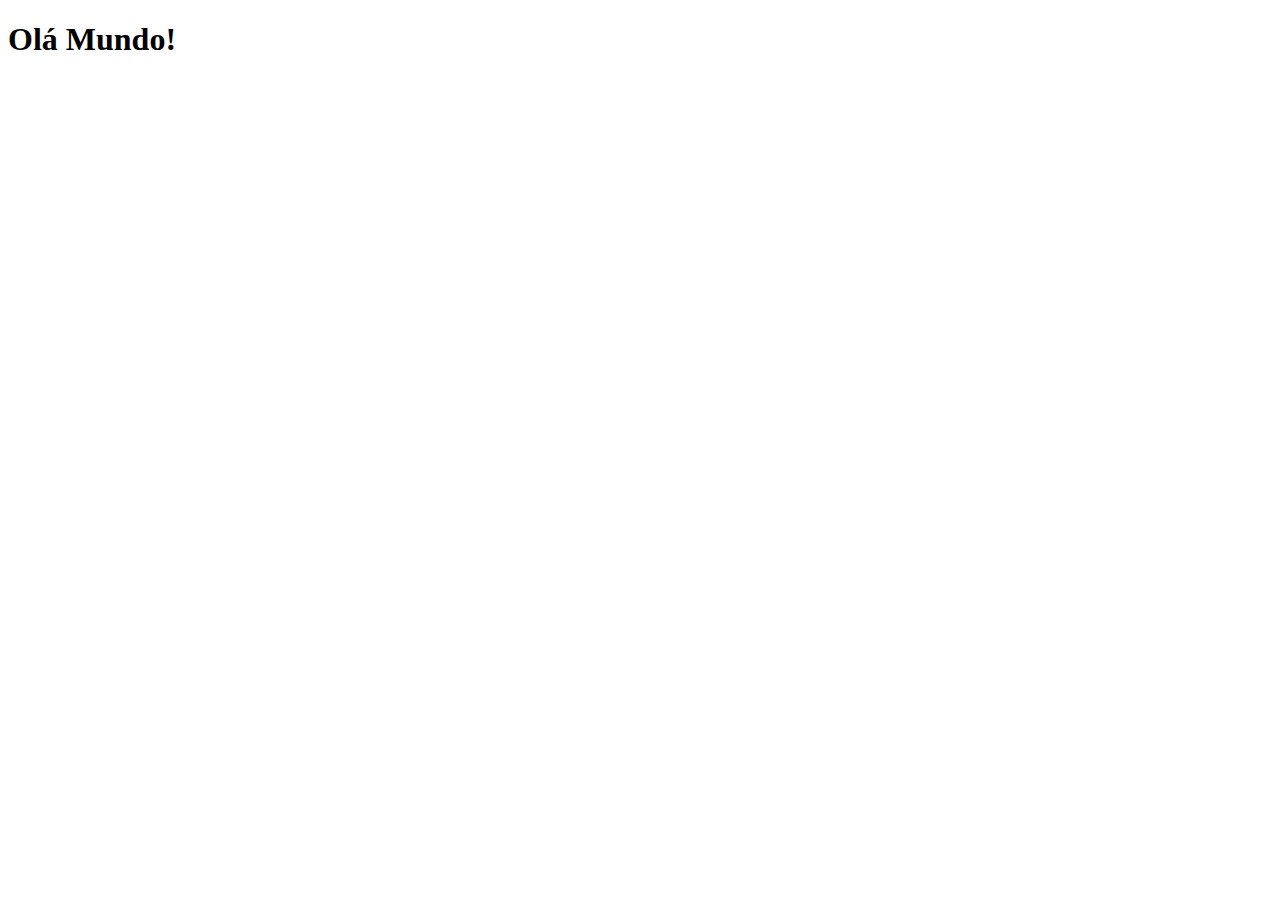
==== index.html @ 658f8a10 "criei a pagina principal" ====
<!DOCTYPE html>
<html lang="pt-br">
<head>
    <meta charset="UTF-8">
    <meta name="viewport" content="width=device-width, initial-scale=1.0">
    <title>Projetos Redes Sociais</title>
    <link rel="shortcut icon" href="favicon.ico" type="image/x-icon">
    <link rel="stylesheet" href="style.css">
</head>
<body>
    <h1>Olá Mundo!</h1>
</body>
</html>
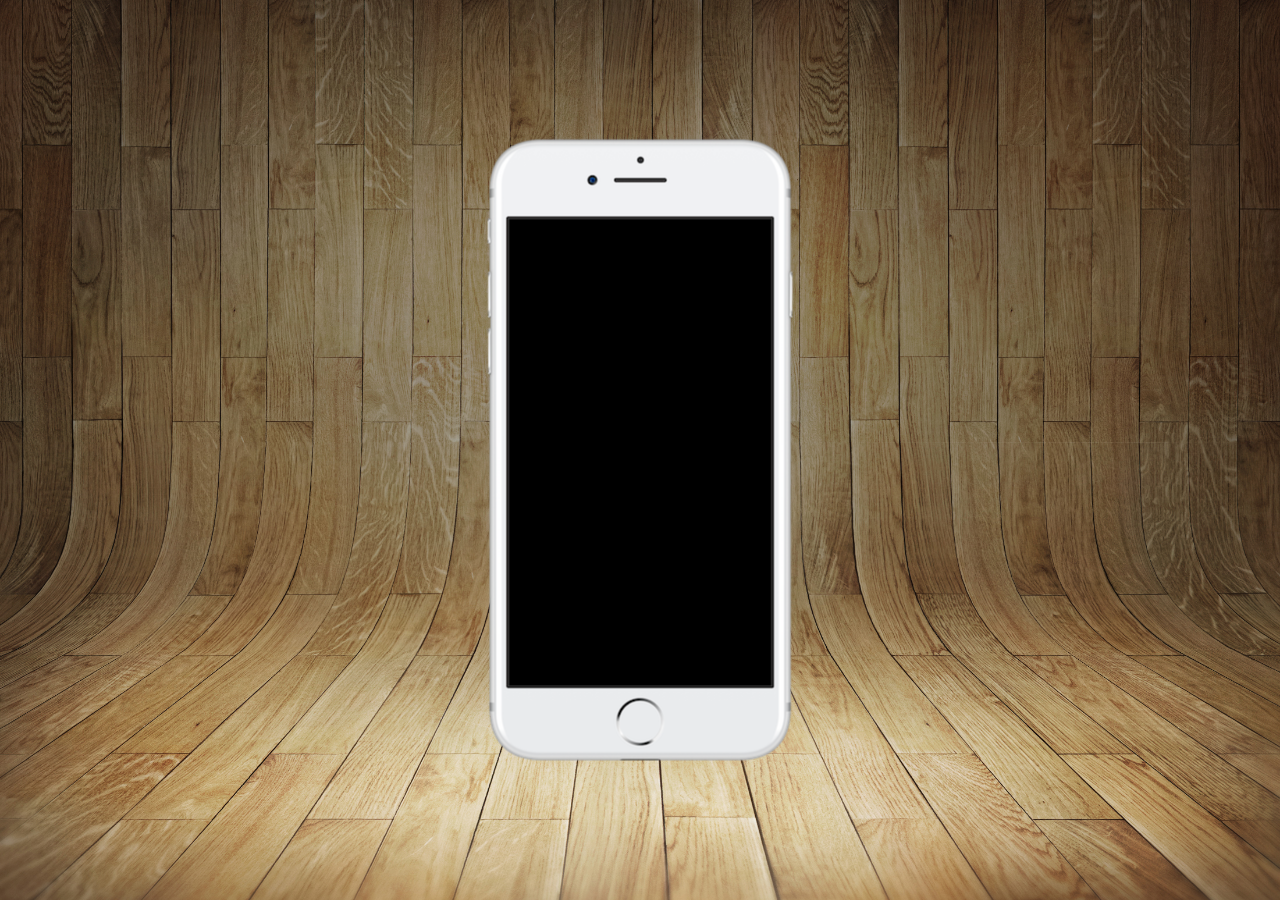
==== commit 0f52da42: "atualização" ====
--- a/index.html
+++ b/index.html
@@ -5,9 +5,16 @@
     <meta name="viewport" content="width=device-width, initial-scale=1.0">
     <title>Projetos Redes Sociais</title>
     <link rel="shortcut icon" href="favicon.ico" type="image/x-icon">
-    <link rel="stylesheet" href="style.css">
+    <link rel="stylesheet" href="estilos/style.css">
 </head>
 <body>
-    <h1>Olá Mundo!</h1>
+    <main>
+        <section id="telefone">
+
+        </section>
+        <section id="redes-sociais">
+        
+        </section>
+    </main>
 </body>
 </html>
--- a/estilos/style.css
+++ b/estilos/style.css
@@ -0,0 +1,42 @@
+@charset "UTF-8";
+
+* {
+    margin: 0px;
+    padding: 0px;
+    font-family: Arial, Helvetica, sans-serif;
+}
+
+html, body {
+    height: 100vh;
+    width: 100vw;
+    background-color: black;
+}
+
+body {
+    background: url(../imagens/fundo-madeira.jpg) no-repeat top center;
+    background-size: cover;
+    background-attachment: fixed;
+}
+
+main {
+    height: 100vh;
+    position: relative;
+}
+
+section#telefone {
+    position: absolute;
+    top: 50%;
+    left: 50%;
+    transform: translate(-50%, -50%);
+
+    height: 627px;
+    width: 311px;
+    background-color: blue;
+
+    background: url(../imagens/frame-iphone.png) no-repeat;
+
+}
+
+section#redes-sociais {
+
+}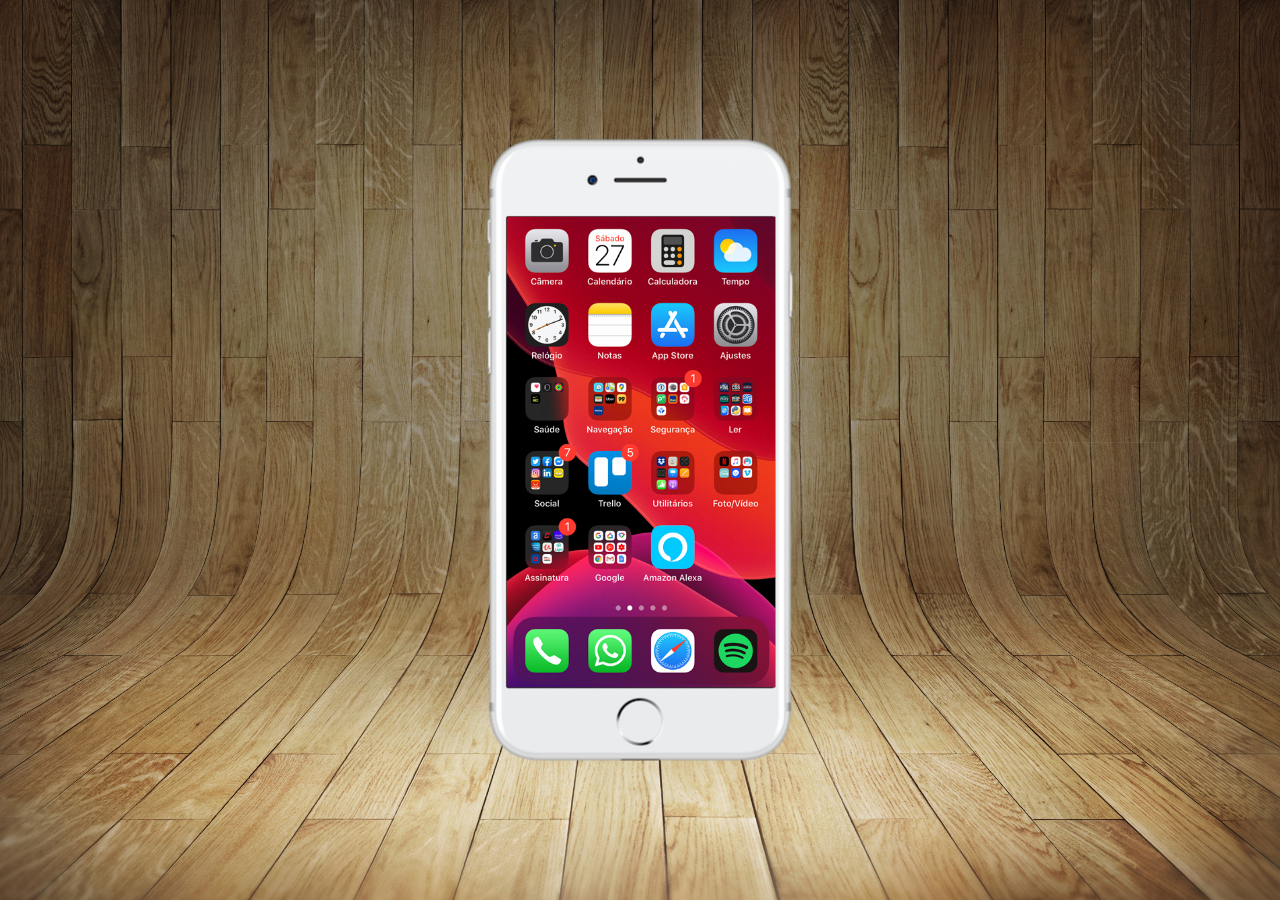
==== commit e492f24d: "criei a tela home" ====
--- a/index.html
+++ b/index.html
@@ -10,7 +10,7 @@
 <body>
     <main>
         <section id="telefone">
-
+            <iframe src="home.html" name="tela" id="tela" frameborder="0"></iframe>
         </section>
         <section id="redes-sociais">
         
--- a/estilos/style.css
+++ b/estilos/style.css
@@ -37,6 +37,14 @@
 
 }
 
+iframe#tela {
+    position: relative;
+    top: 80px;
+    left: 22px;
+    width: 269px;
+    height: 471px;
+}
+
 section#redes-sociais {
 
 }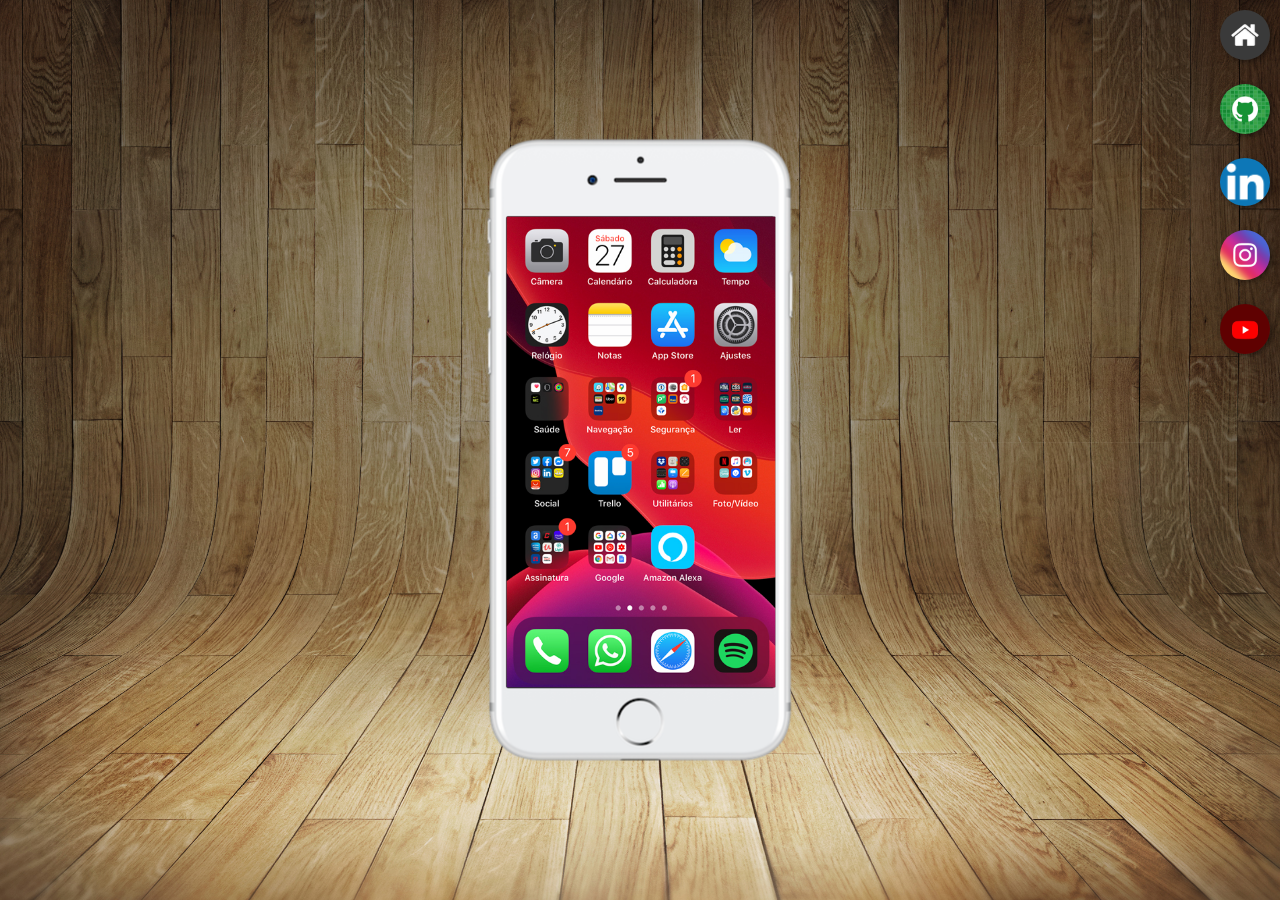
==== commit fd66fba2: "criei os botões laterais" ====
--- a/index.html
+++ b/index.html
@@ -10,10 +10,17 @@
 <body>
     <main>
         <section id="telefone">
-            <iframe src="home.html" name="tela" id="tela" frameborder="0"></iframe>
+            <iframe src="home.html" name="tela" id="tela" frameborder="0">
+                Seu navegador, não é compatível com iframes
+            </iframe>
         </section>
         <section id="redes-sociais">
-        
+            <a href="#" target="tela"><img src="imagens/logo-home.jpg" alt="logo-home"></a> <br>
+            <a href="#" target="tela"><img src="imagens/logo-github.jpg" alt="logo-github"></a> <br>
+            <a href="#" target="tela"> <img src="imagens/logo-linkedin.png" alt="logo-linkedin"></a> <br>
+            <a href="#" target="tela"><img src="imagens/logo-instagram.jpg" alt="logo-instagram"></a> <br>
+            <a href="#" target="tela"><img src="imagens/logo-youtube.jpg" alt="logo-youtube"></a>
+            <a href="#" target="tela"></a> <br>
         </section>
     </main>
 </body>
--- a/estilos/style.css
+++ b/estilos/style.css
@@ -37,6 +37,10 @@
 
 }
 
+section#redes-sociais {
+    text-align: right;
+}
+
 iframe#tela {
     position: relative;
     top: 80px;
@@ -45,6 +49,18 @@
     height: 471px;
 }
 
-section#redes-sociais {
+section#redes-sociais img {
+    width: 50px;
+    margin: 10px;
+    border-radius: 50%;
+    box-shadow: 2px 2px 5px rgba(0, 0, 0, 0.411);
+    box-sizing: border-box;
 
+}
+
+section#redes-sociais img:hover {
+    border: 2px solid rgba(255, 255, 255, 0.603);
+    transform: translate(-3px, -1px);
+    box-shadow: 3px 3px 10px rgba(0, 0, 0, 0.616);
+    transition: transform 0.5s, border 0.3s;
 }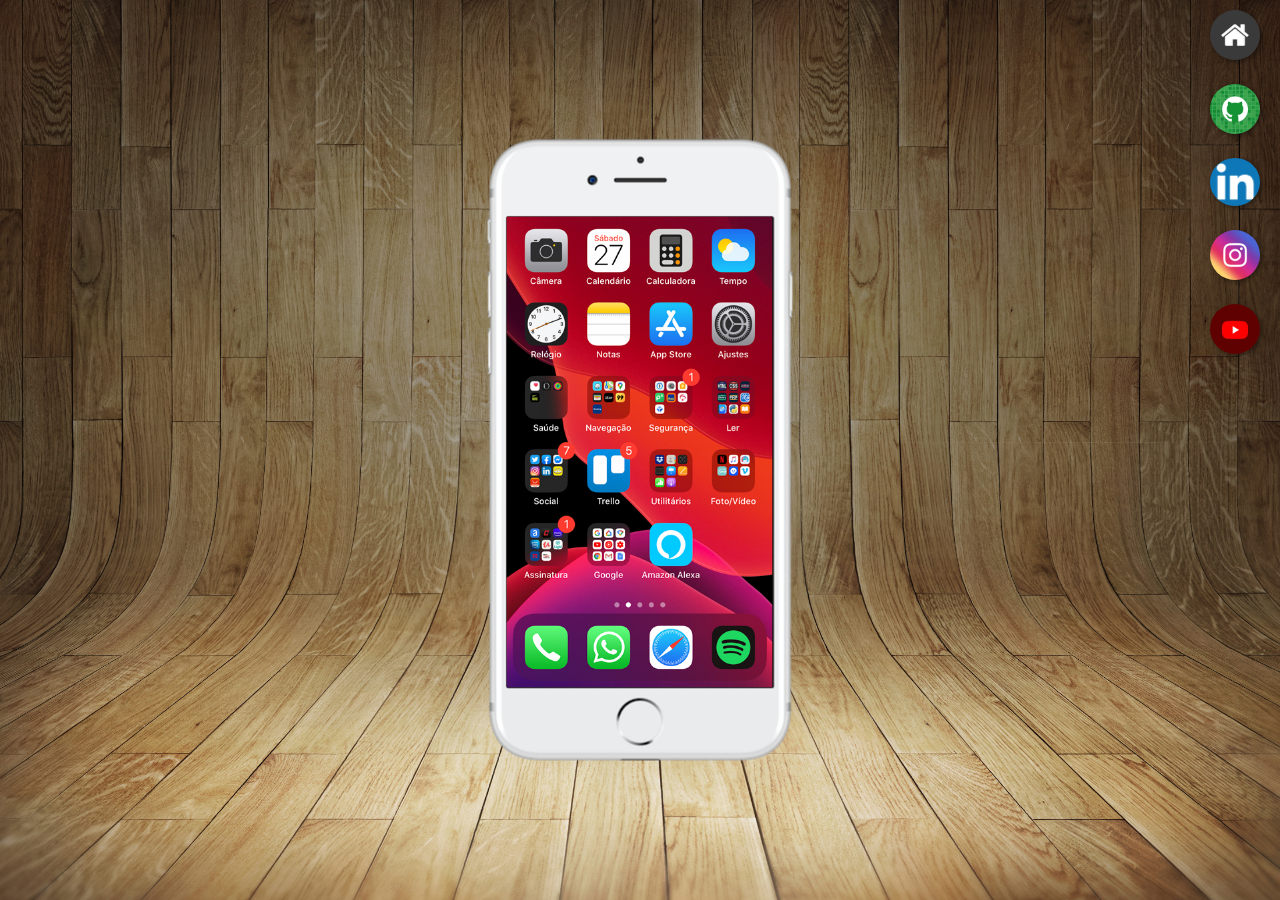
==== commit b45e9977: "Projeto Finalizado" ====
--- a/index.html
+++ b/index.html
@@ -15,12 +15,16 @@
             </iframe>
         </section>
         <section id="redes-sociais">
-            <a href="#" target="tela"><img src="imagens/logo-home.jpg" alt="logo-home"></a> <br>
-            <a href="#" target="tela"><img src="imagens/logo-github.jpg" alt="logo-github"></a> <br>
-            <a href="#" target="tela"> <img src="imagens/logo-linkedin.png" alt="logo-linkedin"></a> <br>
-            <a href="#" target="tela"><img src="imagens/logo-instagram.jpg" alt="logo-instagram"></a> <br>
-            <a href="#" target="tela"><img src="imagens/logo-youtube.jpg" alt="logo-youtube"></a>
-            <a href="#" target="tela"></a> <br>
+            <a href="home.html" target="tela"><img src="imagens/logo-home.jpg" alt="logo-home"></a> <br>
+
+            <a href="github.html" target="tela"><img src="imagens/logo-github.jpg" alt="logo-github"></a> <br>
+
+            <a href="linkedin.html" target="tela"> <img src="imagens/logo-linkedin.png" alt="logo-linkedin"></a> <br>
+
+            <a href="instagram.html" target="tela"><img src="imagens/logo-instagram.jpg" alt="logo-instagram"></a> <br>
+            
+            <a href="youtube.html" target="tela"><img src="imagens/logo-youtube.jpg" alt="logo-youtube"></a>
+            <a href="home.html" target="tela"></a> <br>
         </section>
     </main>
 </body>
--- a/estilos/style.css
+++ b/estilos/style.css
@@ -38,6 +38,7 @@
 }
 
 section#redes-sociais {
+    margin-right: 10px;
     text-align: right;
 }
 
@@ -45,7 +46,7 @@
     position: relative;
     top: 80px;
     left: 22px;
-    width: 269px;
+    width: 266px;
     height: 471px;
 }
 
